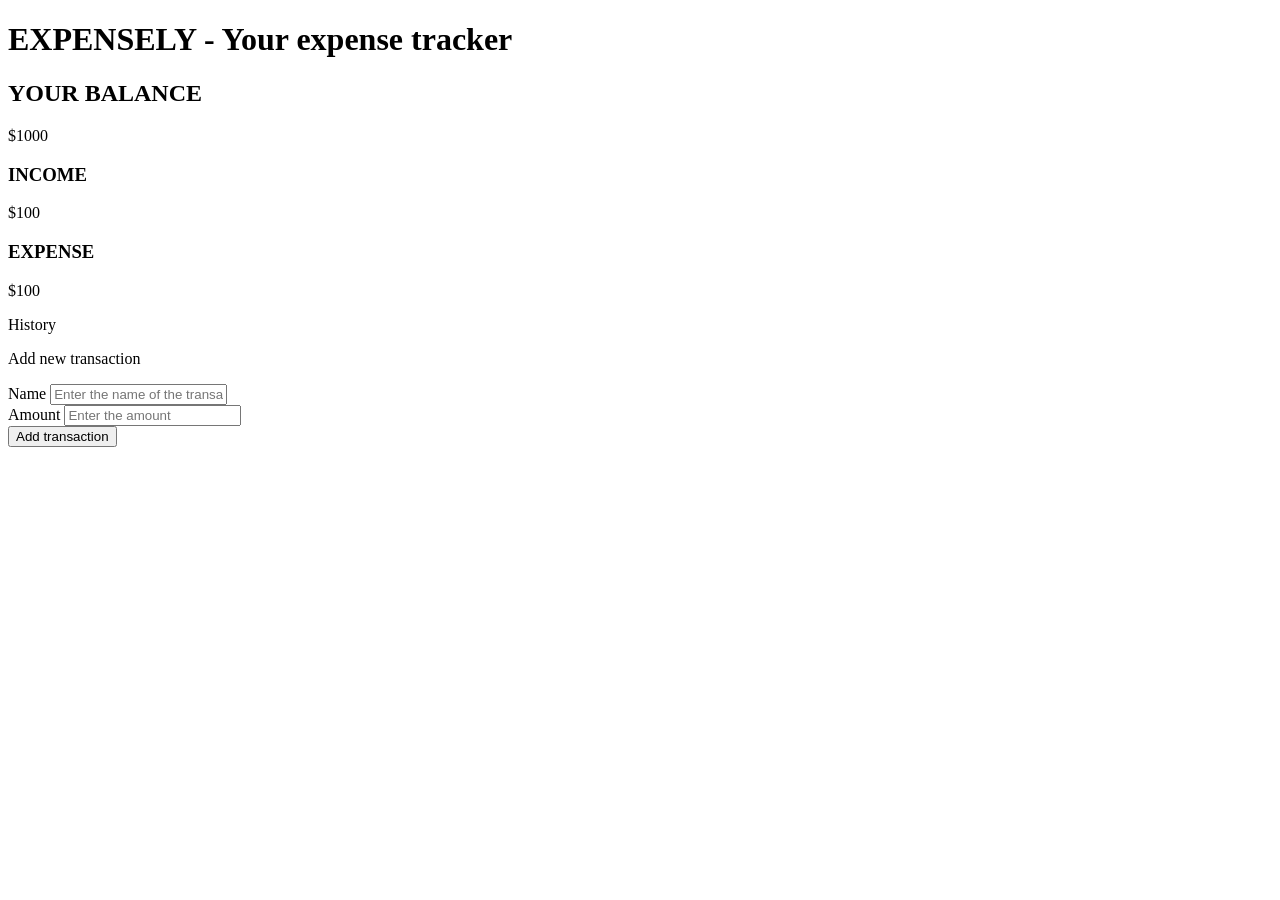
==== Expense Tracker/index.html @ ec68d337 "Initial commit. This is an expense tracker app. Just finished the HTML" ====
<!DOCTYPE html>
<html lang="en">
<head>
    <meta charset="UTF-8">
    <meta name="viewport" content="width=device-width, initial-scale=1.0">
    <title>Expense Tracker</title>
</head>
<body>
    <h1>EXPENSELY - Your expense tracker</h1>
    <div>
        <h2>YOUR BALANCE</h2>
        <span>$1000</span>
    </div>
    <div>
        <div>
            <h3>INCOME</h3>
            <span>$100</span>
        </div>
        <div>
            <h3>EXPENSE</h3>
            <span>$100</span>
        </div>
    </div>
    <div>
        <p>History</p>
    </div>
    <div>
        <p>Add new transaction</p>
        <form>
            
            <div>
                <label>Name</label>
                <input type="text" placeholder="Enter the name of the transaction" required/>
            </div>
            <div>
                <label>Amount</label>
                <input type="text" placeholder="Enter the amount" required/>
            </div>
            <button type="submit">Add transaction</button>

        </form>
    </div>

</body>
</html>
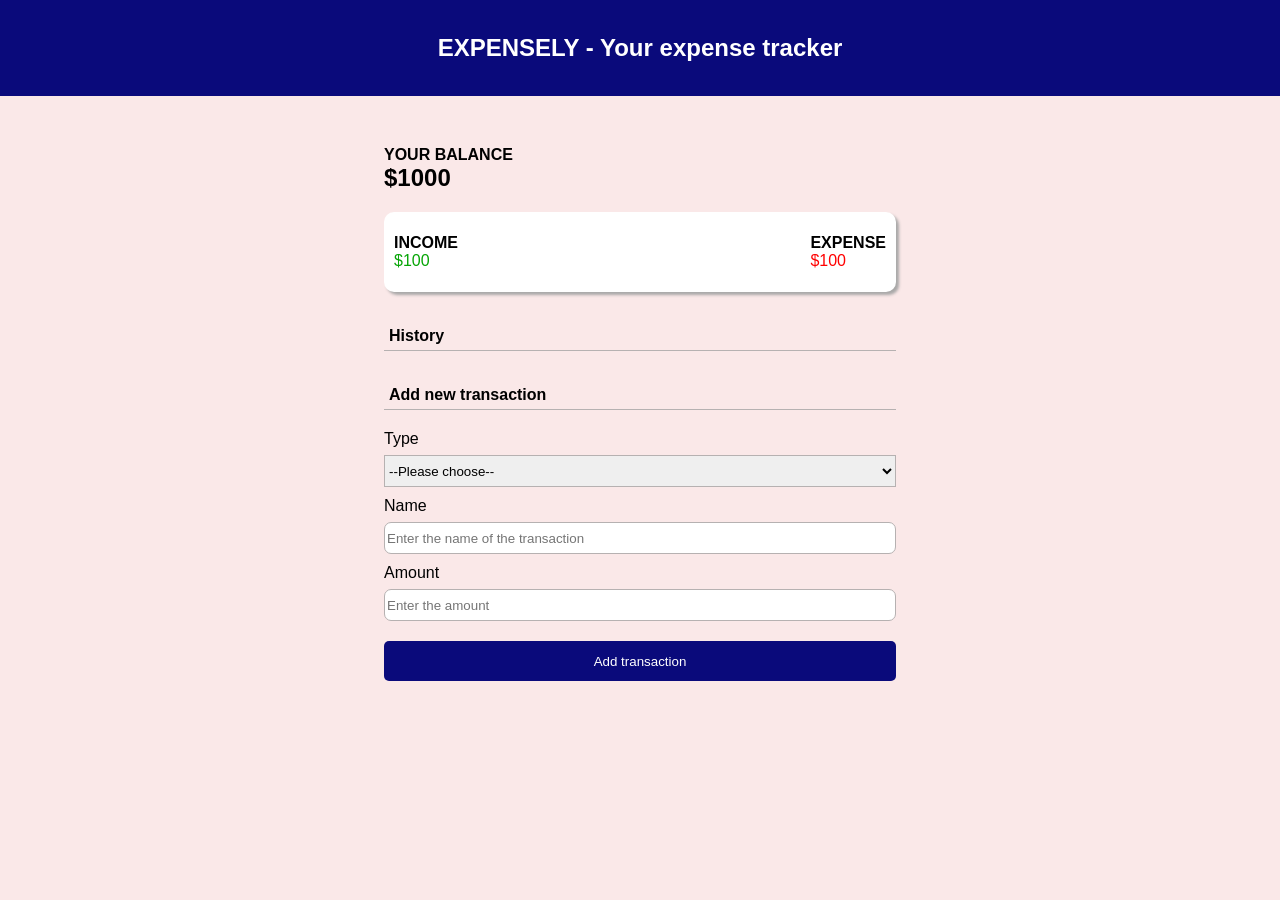
==== commit c40e4817: "I just finished the CSS styling." ====
--- a/Expense Tracker/index.html
+++ b/Expense Tracker/index.html
@@ -4,42 +4,53 @@
     <meta charset="UTF-8">
     <meta name="viewport" content="width=device-width, initial-scale=1.0">
     <title>Expense Tracker</title>
+    <link rel="stylesheet" href="style.css"/>
 </head>
 <body>
     <h1>EXPENSELY - Your expense tracker</h1>
-    <div>
-        <h2>YOUR BALANCE</h2>
-        <span>$1000</span>
-    </div>
-    <div>
-        <div>
-            <h3>INCOME</h3>
-            <span>$100</span>
+    <div class="main-container">
+        <div class="balance">
+            <p>YOUR BALANCE</p>
+            <span>$1000</span>
         </div>
-        <div>
-            <h3>EXPENSE</h3>
-            <span>$100</span>
+        <div class="totals">
+            <div>
+                <p>INCOME</p>
+                <span id="income">$100</span>
+            </div>
+            <div>
+                <p>EXPENSE</p>
+                <span id="expense">$100</span>
+            </div>
+        </div>
+        <div id="history">
+            <p>History</p>
+        </div>
+        <div class="form">
+            <p>Add new transaction</p>
+            <form>
+                <div class="info">
+                    <label>Type</label>
+                    <select required>
+                        <option value="">--Please choose--</option>
+                        <option>Expense</option>
+                        <option>Income</option>
+                    </select>
+                </div>
+                
+                <div class="info">
+                    <label>Name</label>
+                    <input type="text" placeholder="Enter the name of the transaction" required/>
+                </div>
+                <div class="info">
+                    <label>Amount</label>
+                    <input type="text" placeholder="Enter the amount" required/>
+                </div>
+                <button type="submit" id="button">Add transaction</button>
+
+            </form>
         </div>
     </div>
-    <div>
-        <p>History</p>
-    </div>
-    <div>
-        <p>Add new transaction</p>
-        <form>
-            
-            <div>
-                <label>Name</label>
-                <input type="text" placeholder="Enter the name of the transaction" required/>
-            </div>
-            <div>
-                <label>Amount</label>
-                <input type="text" placeholder="Enter the amount" required/>
-            </div>
-            <button type="submit">Add transaction</button>
-
-        </form>
-    </div>
-
+    
 </body>
 </html>
--- a/Expense Tracker/style.css
+++ b/Expense Tracker/style.css
@@ -0,0 +1,120 @@
+*{
+    box-sizing: border-box;
+    margin: 0;
+    
+}
+
+body{
+    display: flex;
+    flex-direction: column;
+    align-items: center;
+    background-color: rgb(250, 232, 232);
+    font-family: arial, sans-serif;
+
+}
+
+body h1{
+    width: 100%;
+    height: 6rem;
+    display: flex;
+    align-items: center;
+    justify-content: center;
+    background-color: rgb(10, 10, 123) ;
+    color: white;
+    border: none;
+    font-family: arial, sans-serif;
+    font-size: 1.5rem;
+}
+
+.main-container{
+    margin: 50px;
+    width: 40%;
+    
+}
+
+.balance{
+    font-family: verdana, sans-serif;
+    font-weight: bold;
+    margin-bottom: 20px;
+}
+
+.balance span{
+    font-size: 1.5rem;
+}
+
+.totals{
+    height: 5rem;
+    background-color: white;
+    display: flex;
+    justify-content: space-between;
+    padding: 10px;
+    align-items: center;
+    border-radius: 10px;
+    box-shadow: 3px 3px 3px rgb(169, 168, 168);
+    margin-bottom: 30px;
+}
+
+.totals p{
+    font-weight: bold;
+}
+
+#income{
+    color: rgb(6, 165, 6);
+}
+#expense{
+    color: red;
+}
+
+#history p{
+    font-weight: bold;
+    border-bottom: 1px solid rgb(182, 177, 177);
+    padding: 5px;
+    margin-bottom: 30px;
+}
+
+.form p{
+    font-weight: bold;
+    border-bottom: 1px solid rgb(182, 177, 177);
+    padding: 5px;
+    margin-bottom: 20px;
+}
+
+.info{
+    display: flex;
+    flex-direction: column;
+}
+
+label {
+    margin-bottom: 7px;
+}
+
+input {
+    height: 2rem;
+    border: 1px solid rgb(182, 177, 177);
+    border-radius: 7px;
+    margin-bottom: 10px;
+}
+
+select {
+    height: 2rem;
+    border: 1px solid rgb(182, 177, 177);
+    margin-bottom: 10px;
+}
+
+#button{
+    width: 100%;
+    height: 2.5rem;
+    margin-top: 10px;
+    border: none;
+    background-color: rgb(10, 10, 123);
+    color: white;
+    border-radius: 5px;
+    cursor: pointer;
+    transition: transform 0.3s ease-in-out;
+
+}
+
+#button:hover{
+    transform: scale(1.05)
+}
+
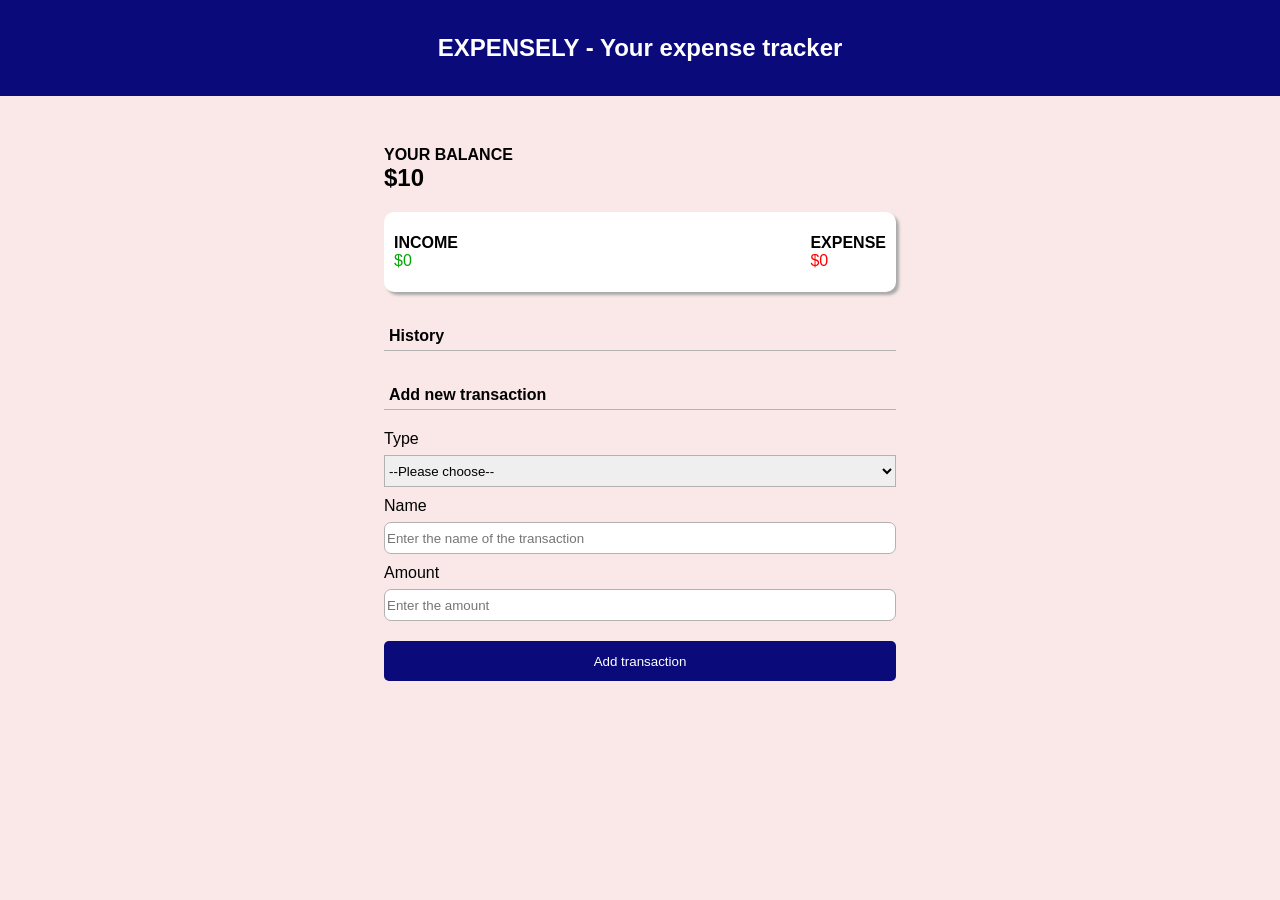
==== commit a69a1078: "Just finished the basic javascript. I can add the balance now, but not yet the income, the expense a" ====
--- a/Expense Tracker/index.html
+++ b/Expense Tracker/index.html
@@ -11,46 +11,46 @@
     <div class="main-container">
         <div class="balance">
             <p>YOUR BALANCE</p>
-            <span>$1000</span>
+            <span id="totalBalance">$10</span>
         </div>
         <div class="totals">
             <div>
                 <p>INCOME</p>
-                <span id="income">$100</span>
+                <span id="income">$0</span>
             </div>
             <div>
                 <p>EXPENSE</p>
-                <span id="expense">$100</span>
+                <span id="expense">$0</span>
             </div>
         </div>
         <div id="history">
             <p>History</p>
         </div>
-        <div class="form">
+        <div class="allForm">
             <p>Add new transaction</p>
-            <form>
+            <form id="form">
                 <div class="info">
-                    <label>Type</label>
-                    <select required>
+                    <label for="type">Type</label>
+                    <select id="type" required>
                         <option value="">--Please choose--</option>
-                        <option>Expense</option>
-                        <option>Income</option>
+                        <option value="expense" >Expense</option>
+                        <option value="income">Income</option>
                     </select>
                 </div>
                 
                 <div class="info">
-                    <label>Name</label>
-                    <input type="text" placeholder="Enter the name of the transaction" required/>
+                    <label for="nameTrans">Name</label>
+                    <input type="text" placeholder="Enter the name of the transaction" id="nameTrans" autocomplete="off" required/>
                 </div>
                 <div class="info">
-                    <label>Amount</label>
-                    <input type="text" placeholder="Enter the amount" required/>
+                    <label for="amountTrans">Amount</label>
+                    <input type="text" placeholder="Enter the amount" id="amountTrans" autocomplete="off" required/>
                 </div>
                 <button type="submit" id="button">Add transaction</button>
 
             </form>
         </div>
     </div>
-    
+    <script src="script.js"></script>
 </body>
 </html>
--- a/Expense Tracker/style.css
+++ b/Expense Tracker/style.css
@@ -72,7 +72,7 @@
     margin-bottom: 30px;
 }
 
-.form p{
+.allForm p{
     font-weight: bold;
     border-bottom: 1px solid rgb(182, 177, 177);
     padding: 5px;
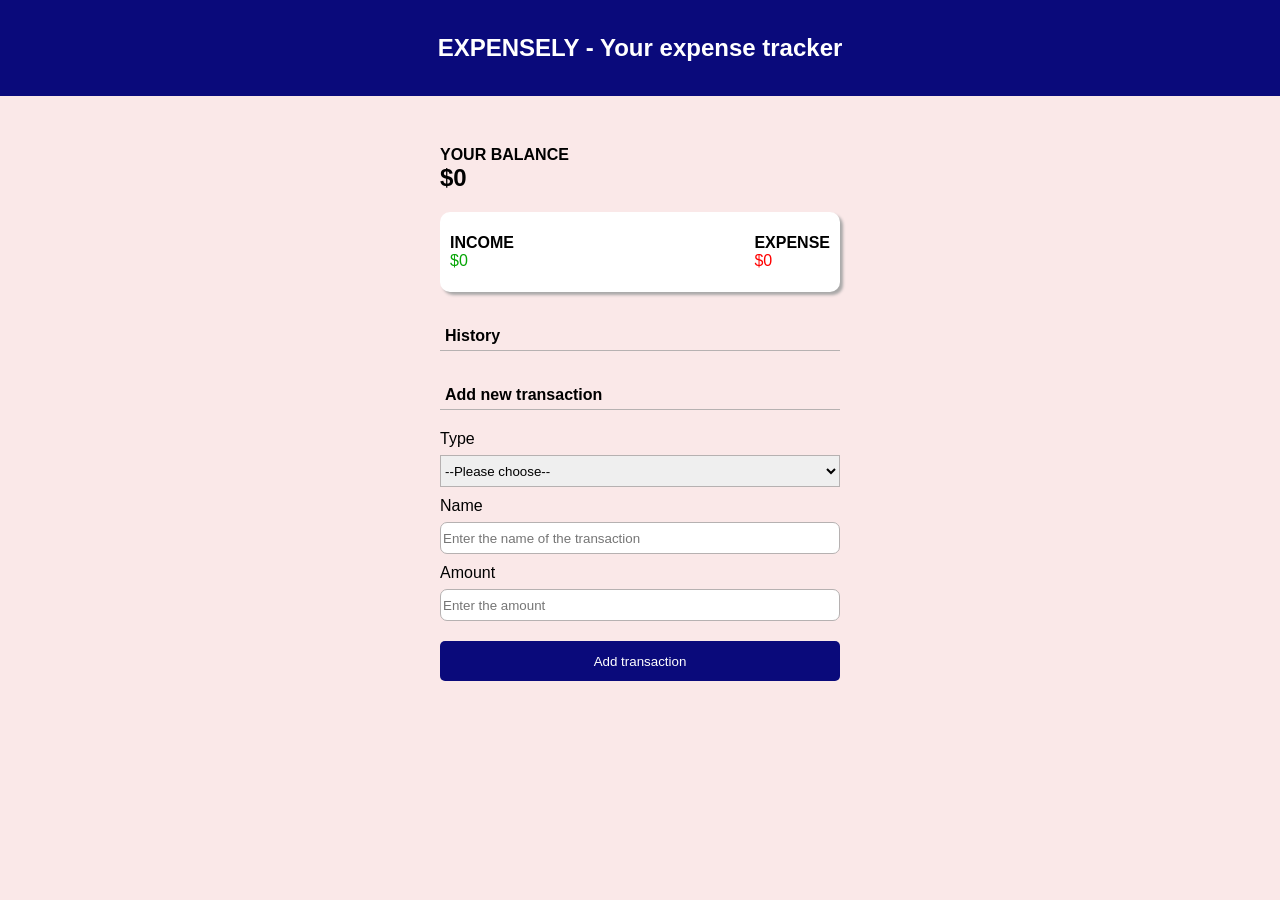
==== commit 60f71add: "Added the updating of the income and the expense board" ====
--- a/Expense Tracker/index.html
+++ b/Expense Tracker/index.html
@@ -11,7 +11,7 @@
     <div class="main-container">
         <div class="balance">
             <p>YOUR BALANCE</p>
-            <span id="totalBalance">$10</span>
+            <span id="totalBalance">$0</span>
         </div>
         <div class="totals">
             <div>
--- a/Expense Tracker/style.css
+++ b/Expense Tracker/style.css
@@ -29,6 +29,7 @@
 .main-container{
     margin: 50px;
     width: 40%;
+    max-width: 400px;
     
 }
 
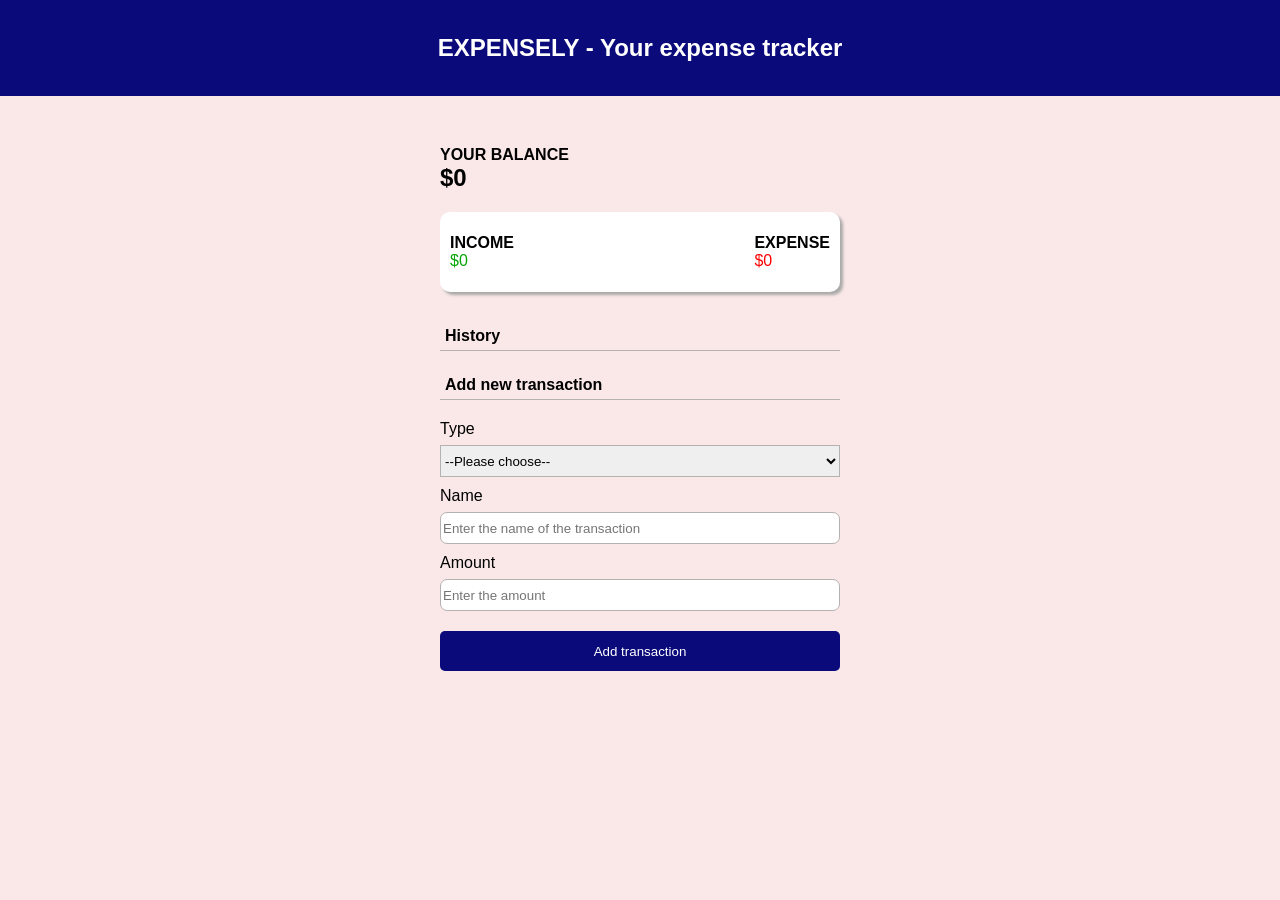
==== commit e58faf44: "Now I have the history. It was quite interesting to get the errors and work toward them.Now, I have " ====
--- a/Expense Tracker/index.html
+++ b/Expense Tracker/index.html
@@ -24,7 +24,7 @@
             </div>
         </div>
         <div id="history">
-            <p>History</p>
+            <p class="historyTitle">History</p>
         </div>
         <div class="allForm">
             <p>Add new transaction</p>
--- a/Expense Tracker/style.css
+++ b/Expense Tracker/style.css
@@ -66,11 +66,11 @@
     color: red;
 }
 
-#history p{
+.historyTitle{
     font-weight: bold;
     border-bottom: 1px solid rgb(182, 177, 177);
     padding: 5px;
-    margin-bottom: 30px;
+    margin-bottom: 10px;
 }
 
 .allForm p{
@@ -78,6 +78,7 @@
     border-bottom: 1px solid rgb(182, 177, 177);
     padding: 5px;
     margin-bottom: 20px;
+    margin-top: 20px;
 }
 
 .info{
@@ -119,3 +120,16 @@
     transform: scale(1.05)
 }
 
+
+.transaction{
+    background-color: white;
+    display: flex;
+    justify-content: space-between;
+    border-right: 5px solid green;
+    border-bottom: 2px solid rgb(190, 189, 189);
+    height:30px;
+    align-items: center;
+    padding: 10px;
+    border-radius: 5px;
+    margin-bottom: 10px;
+}
